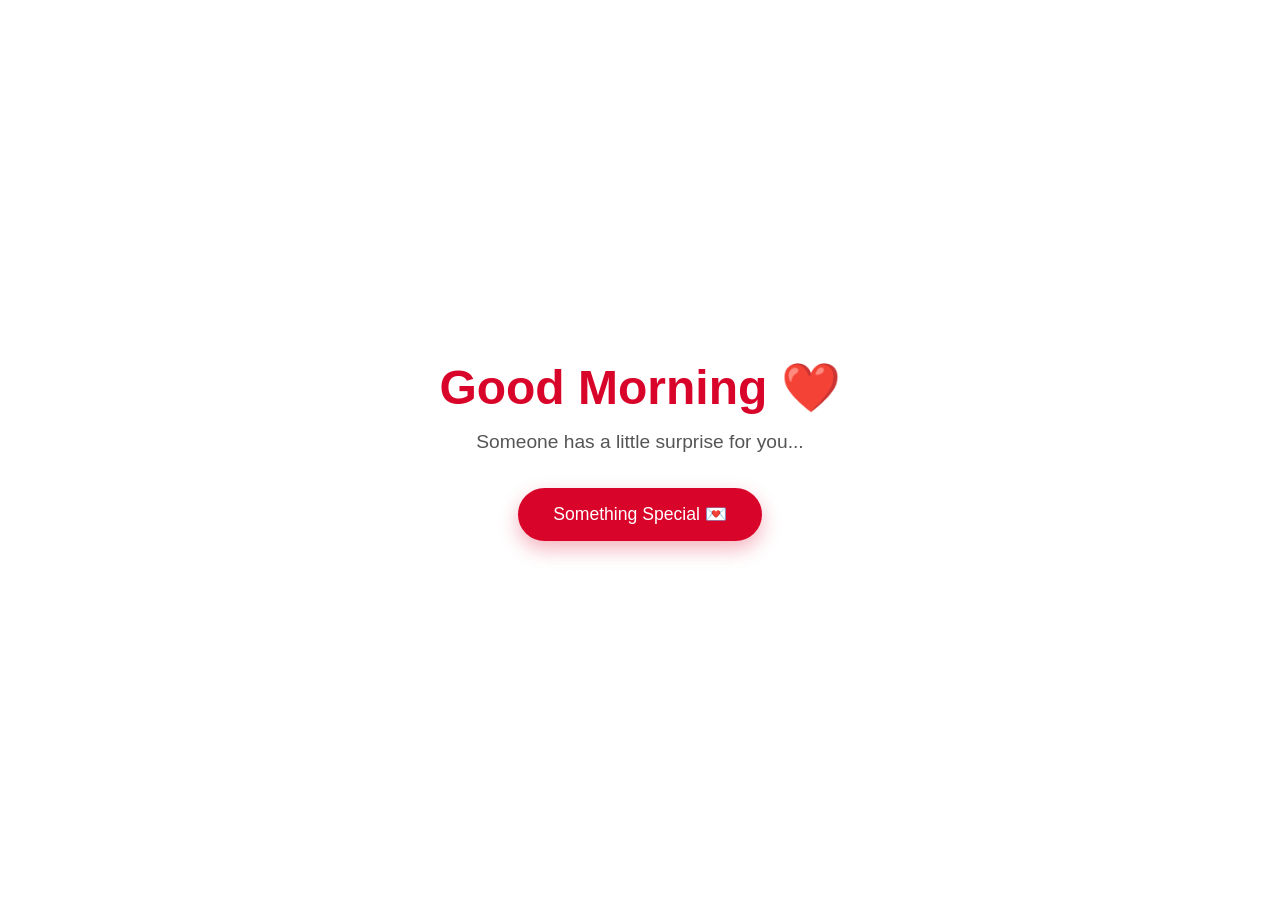
==== index.html @ 498e92ac "Add files via upload" ====
<!DOCTYPE html>
<html lang="en">
<head>
    <meta charset="UTF-8">
    <meta name="viewport" content="width=device-width, initial-scale=1.0">
    <title>Good Morning ❤️</title>
    <link rel="stylesheet" href="style.css">
</head>

<body>

    <div class="hearts"></div>

    <div class="container">
        <h1>Good Morning ❤️</h1>
        <p>Someone has a little surprise for you...</p>

        <button onclick="goToNextPage()">
            Something Special 💌
        </button>
    </div>

    <script src="script.js"></script>
</body>
</html>
---- style.css ----
* {
    margin: 0;
    padding: 0;
    box-sizing: border-box;
}

body {
    min-height: 100vh;
    background: #ffffff;
    color: #d90429;
    font-family: "Poppins", sans-serif;
    display: flex;
    justify-content: center;
    align-items: center;
    overflow: hidden;
    position: relative;
}

/* Main content */

.container {
    text-align: center;
    z-index: 10;
    padding: 30px;
}

.container h1 {
    font-size: 3rem;
    margin-bottom: 15px;
}

.container p {
    font-size: 1.2rem;
    margin-bottom: 35px;
    color: #555;
}

/* Buttons */

button {
    background: #d90429;
    color: white;
    border: none;
    padding: 16px 35px;
    border-radius: 50px;
    font-size: 1.1rem;
    cursor: pointer;
    box-shadow: 0 8px 20px rgba(217, 4, 41, 0.3);
    transition: 0.3s ease;
}

button:hover {
    transform: scale(1.08);
    background: #ef233c;
    box-shadow: 0 10px 25px rgba(217, 4, 41, 0.4);
}

.buttons {
    display: flex;
    justify-content: center;
    gap: 20px;
}

/* Floating hearts */

.heart {
    position: absolute;
    bottom: -50px;
    color: #d90429;
    font-size: 25px;
    animation: floatUp linear forwards;
    pointer-events: none;
    z-index: 1;
}

@keyframes floatUp {
    0% {
        transform: translateY(0) rotate(0deg);
        opacity: 0;
    }

    10% {
        opacity: 1;
    }

    100% {
        transform: translateY(-110vh) rotate(360deg);
        opacity: 0;
    }
}

/* Final page */

.final-page {
    background: #fff;
}

.final-container {
    text-align: center;
    z-index: 10;
    animation: appear 1.5s ease;
}

.final-container h1 {
    font-size: 4rem;
    color: #d90429;
    text-shadow: 0 5px 20px rgba(217, 4, 41, 0.2);
}

.final-container p {
    margin-top: 20px;
    font-size: 1.4rem;
    color: #555;
}

.big-heart {
    font-size: 100px;
    animation: heartbeat 1s infinite;
}

@keyframes heartbeat {
    0%, 100% {
        transform: scale(1);
    }

    50% {
        transform: scale(1.2);
    }
}

@keyframes appear {
    from {
        opacity: 0;
        transform: scale(0.5);
    }

    to {
        opacity: 1;
        transform: scale(1);
    }
}

/* Mobile */

@media (max-width: 600px) {

    .container h1 {
        font-size: 2.2rem;
    }

    .final-container h1 {
        font-size: 2.5rem;
    }

    .buttons {
        gap: 10px;
    }

    button {
        padding: 14px 25px;
        font-size: 1rem;
    }
}
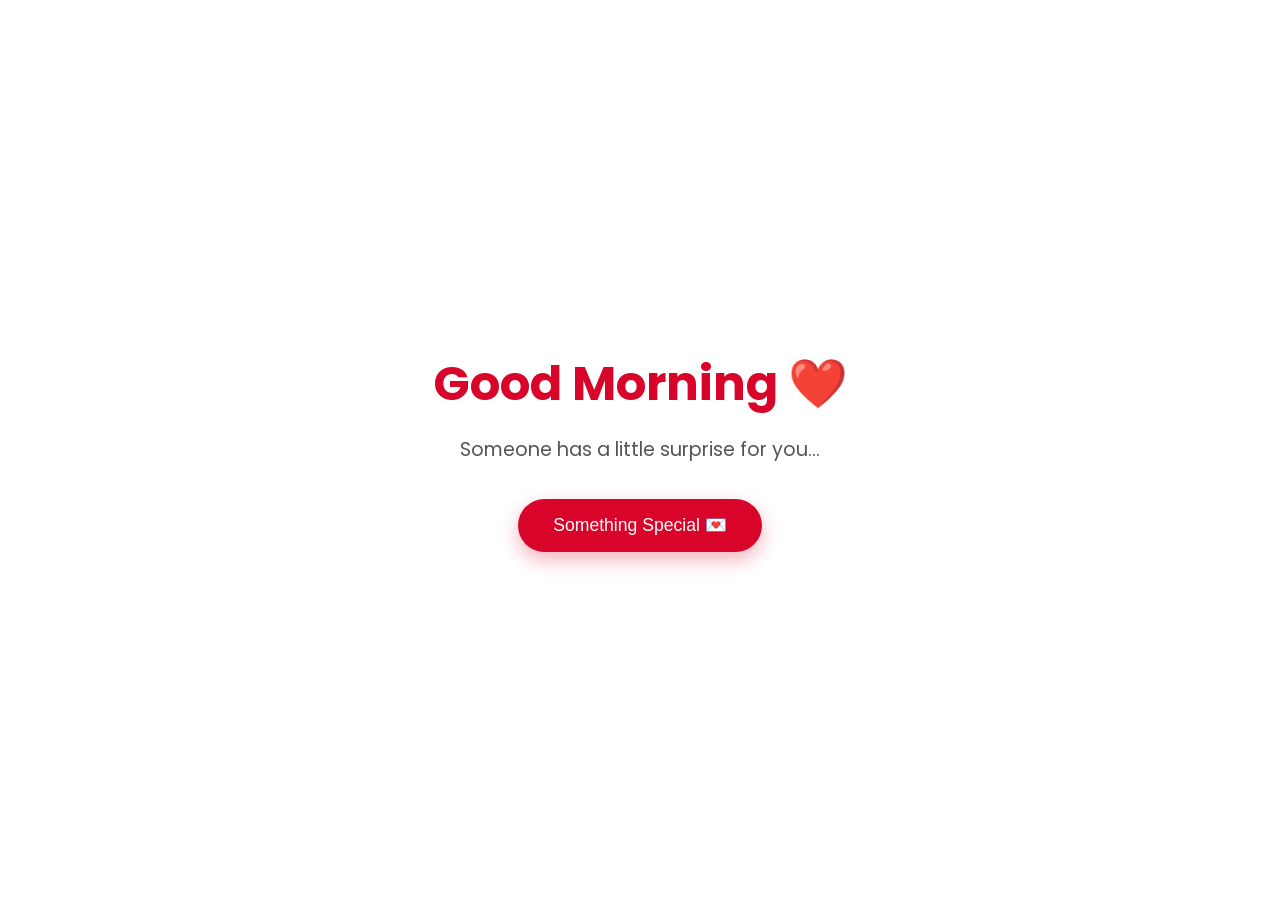
==== commit e6c315ab: "Enhance HTML with Google Fonts preconnect Added preconnect links for Google Fonts and updated styles" ====
--- a/index.html
+++ b/index.html
@@ -3,7 +3,14 @@
 <head>
     <meta charset="UTF-8">
     <meta name="viewport" content="width=device-width, initial-scale=1.0">
+
     <title>Good Morning ❤️</title>
+
+    <link rel="preconnect" href="https://fonts.googleapis.com">
+    <link rel="preconnect" href="https://fonts.gstatic.com" crossorigin>
+
+    <link href="https://fonts.googleapis.com/css2?family=Dancing+Script:wght@400;500;600;700&family=Poppins:wght@300;400;500;600&display=swap" rel="stylesheet">
+
     <link rel="stylesheet" href="style.css">
 </head>
 
@@ -22,4 +29,4 @@
 
     <script src="script.js"></script>
 </body>
-</html>+</html>
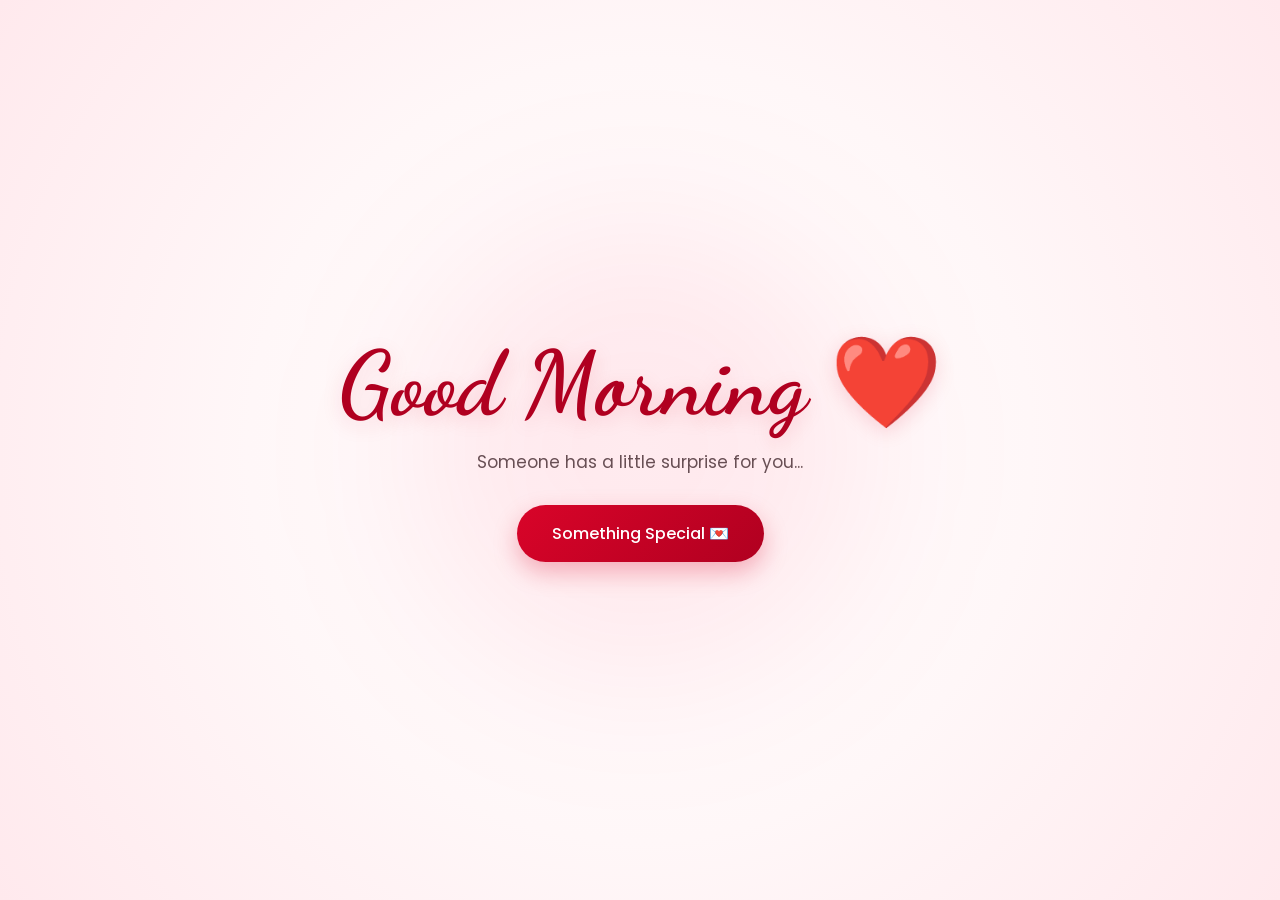
==== commit 565943f0: "Format HTML file for better readability" ====
--- a/index.html
+++ b/index.html
@@ -6,12 +6,12 @@
 
     <title>Good Morning ❤️</title>
 
-    <link rel="preconnect" href="https://fonts.googleapis.com">
-    <link rel="preconnect" href="https://fonts.gstatic.com" crossorigin>
+   <link rel="preconnect" href="https://fonts.googleapis.com">
+   <link rel="preconnect" href="https://fonts.gstatic.com" crossorigin>
 
-    <link href="https://fonts.googleapis.com/css2?family=Dancing+Script:wght@400;500;600;700&family=Poppins:wght@300;400;500;600&display=swap" rel="stylesheet">
+   <link href="https://fonts.googleapis.com/css2?family=Dancing+Script:wght@400;500;600;700&family=Poppins:wght@300;400;500;600&display=swap" rel="stylesheet">
 
-    <link rel="stylesheet" href="style.css">
+   <link rel="stylesheet" href="style.css">
 </head>
 
 <body>
--- a/style.css
+++ b/style.css
@@ -1,163 +1,784 @@
+/* =========================================
+   RESET
+========================================= */
+
 * {
     margin: 0;
     padding: 0;
     box-sizing: border-box;
 }
 
+
+/* =========================================
+   BODY
+========================================= */
+
 body {
     min-height: 100vh;
-    background: #ffffff;
+
+    background:
+        radial-gradient(
+            circle at center,
+            #ffffff 0%,
+            #fff7f8 50%,
+            #ffe9ed 100%
+        );
+
     color: #d90429;
+
     font-family: "Poppins", sans-serif;
+
     display: flex;
+
     justify-content: center;
     align-items: center;
+
     overflow: hidden;
+
     position: relative;
 }
 
-/* Main content */
+
+/* =========================================
+   SOFT BACKGROUND GLOW
+========================================= */
+
+body::before {
+    content: "";
+
+    position: absolute;
+
+    width: 450px;
+    height: 450px;
+
+    border-radius: 50%;
+
+    background: rgba(255, 0, 60, 0.08);
+
+    filter: blur(80px);
+
+    animation: softGlow 5s ease-in-out infinite;
+
+    pointer-events: none;
+}
+
+@keyframes softGlow {
+
+    0% {
+        transform: scale(0.8);
+        opacity: 0.5;
+    }
+
+    50% {
+        transform: scale(1.2);
+        opacity: 1;
+    }
+
+    100% {
+        transform: scale(0.8);
+        opacity: 0.5;
+    }
+}
+
+
+/* =========================================
+   MAIN CONTAINER
+========================================= */
 
 .container {
     text-align: center;
+
     z-index: 10;
+
     padding: 30px;
-}
+
+    width: 90%;
+
+    max-width: 750px;
+
+    animation: pageAppear 1.2s ease;
+}
+
+
+/* =========================================
+   HEADINGS
+========================================= */
 
 .container h1 {
-    font-size: 3rem;
+
+    font-family: "Dancing Script", cursive;
+
+    font-size: clamp(55px, 8vw, 90px);
+
+    font-weight: 700;
+
+    line-height: 1;
+
+    color: #b00020;
+
+    margin-bottom: 20px;
+
+    text-shadow:
+        0 5px 20px rgba(217, 4, 41, 0.15);
+}
+
+
+/* =========================================
+   PARAGRAPHS
+========================================= */
+
+.container p {
+
+    font-size: 17px;
+
+    color: #684f54;
+
+    margin-bottom: 30px;
+
+    font-weight: 400;
+}
+
+
+/* =========================================
+   SMALL TEXT
+========================================= */
+
+.tiny-text {
+
+    text-transform: uppercase;
+
+    letter-spacing: 4px;
+
+    font-size: 11px !important;
+
+    color: #a78388 !important;
+
+    margin-bottom: 15px !important;
+}
+
+
+/* =========================================
+   MAIN BUTTON
+========================================= */
+
+button {
+
+    background:
+        linear-gradient(
+            135deg,
+            #d90429,
+            #b00020
+        );
+
+    color: white;
+
+    border: none;
+
+    padding: 16px 35px;
+
+    border-radius: 50px;
+
+    font-family: "Poppins", sans-serif;
+
+    font-size: 16px;
+
+    font-weight: 500;
+
+    cursor: pointer;
+
+    box-shadow:
+        0 10px 25px rgba(217, 4, 41, 0.28);
+
+    transition:
+        transform 0.3s ease,
+        box-shadow 0.3s ease,
+        background 0.3s ease;
+}
+
+
+button:hover {
+
+    transform: scale(1.08) translateY(-3px);
+
+    background:
+        linear-gradient(
+            135deg,
+            #ef233c,
+            #d90429
+        );
+
+    box-shadow:
+        0 15px 35px rgba(217, 4, 41, 0.35);
+}
+
+
+button:active {
+
+    transform: scale(0.95);
+}
+
+
+/* =========================================
+   BUTTON HINT
+========================================= */
+
+.hint {
+
+    margin-top: 18px !important;
+
+    font-size: 11px !important;
+
+    color: #aa8b90 !important;
+}
+
+
+/* =========================================
+   FLOATING HEARTS
+========================================= */
+
+.heart {
+
+    position: absolute;
+
+    bottom: -60px;
+
+    color: #d90429;
+
+    font-size: 25px;
+
+    animation:
+        floatUp linear forwards;
+
+    pointer-events: none;
+
+    z-index: 2;
+
+    user-select: none;
+}
+
+
+@keyframes floatUp {
+
+    0% {
+
+        transform:
+            translateY(0)
+            rotate(0deg)
+            scale(0.7);
+
+        opacity: 0;
+    }
+
+    10% {
+
+        opacity: 0.8;
+    }
+
+    50% {
+
+        opacity: 1;
+    }
+
+    100% {
+
+        transform:
+            translateY(-115vh)
+            rotate(360deg)
+            scale(1.2);
+
+        opacity: 0;
+    }
+}
+
+
+/* =========================================
+   DATE QUESTION PAGE
+========================================= */
+
+.date-heart {
+
+    font-size: 75px;
+
     margin-bottom: 15px;
-}
-
-.container p {
-    font-size: 1.2rem;
-    margin-bottom: 35px;
-    color: #555;
-}
-
-/* Buttons */
-
-button {
+
+    animation: heartbeat 1.2s infinite;
+
+    display: inline-block;
+}
+
+
+.date-question {
+
+    font-family: "Dancing Script", cursive !important;
+
+    font-size: clamp(45px, 7vw, 75px) !important;
+
+    line-height: 1.05;
+
+    margin-bottom: 18px !important;
+}
+
+
+.date-message {
+
+    font-family: "Poppins", sans-serif;
+
+    font-size: 16px !important;
+
+    color: #765b60 !important;
+
+    margin-bottom: 35px !important;
+}
+
+
+/* =========================================
+   YES / NO AREA
+========================================= */
+
+.date-buttons {
+
+    position: relative;
+
+    min-height: 100px;
+
+    display: flex;
+
+    align-items: center;
+
+    justify-content: center;
+
+    gap: 25px;
+
+    z-index: 20;
+}
+
+
+/* =========================================
+   YES BUTTON
+========================================= */
+
+.yes-button {
+
+    background:
+        linear-gradient(
+            135deg,
+            #d90429,
+            #b00020
+        );
+
+    transition:
+        transform 0.4s ease,
+        box-shadow 0.4s ease;
+
+    position: relative;
+
+    z-index: 5;
+}
+
+
+/* =========================================
+   NO BUTTON
+========================================= */
+
+.no-button {
+
+    background: white;
+
+    color: #b00020;
+
+    border: 2px solid #d90429;
+
+    box-shadow:
+        0 5px 15px rgba(217, 4, 41, 0.15);
+
+    position: relative;
+
+    z-index: 10;
+
+    transition:
+        left 0.25s ease,
+        top 0.25s ease,
+        transform 0.3s ease;
+}
+
+
+.no-button:hover {
+
+    background: #fff;
+
+    color: #d90429;
+}
+
+
+/* =========================================
+   DATE MESSAGE
+========================================= */
+
+.date-hint {
+
+    margin-top: 25px !important;
+
+    font-size: 12px !important;
+
+    color: #a78388 !important;
+}
+
+
+/* =========================================
+   FINAL PAGE
+========================================= */
+
+.final-page {
+
+    width: 100%;
+
+    height: 100vh;
+
+    background:
+        radial-gradient(
+            circle at center,
+            #ffffff 0%,
+            #fff4f6 45%,
+            #ffdfe5 100%
+        );
+
+    display: flex;
+
+    justify-content: center;
+
+    align-items: center;
+
+    position: relative;
+
+    overflow: hidden;
+}
+
+
+/* =========================================
+   FINAL GLOW
+========================================= */
+
+.final-page::before {
+
+    content: "";
+
+    position: absolute;
+
+    width: 700px;
+
+    height: 700px;
+
+    border-radius: 50%;
+
+    background:
+        rgba(255, 0, 50, 0.10);
+
+    filter: blur(100px);
+
+    animation:
+        finalGlow 4s infinite alternate;
+}
+
+
+@keyframes finalGlow {
+
+    from {
+        transform: scale(0.8);
+    }
+
+    to {
+        transform: scale(1.2);
+    }
+}
+
+
+/* =========================================
+   FINAL CONTENT
+========================================= */
+
+.final-container {
+
+    text-align: center;
+
+    z-index: 10;
+
+    width: 90%;
+
+    max-width: 900px;
+
+    animation:
+        finalAppear 1.5s ease;
+}
+
+
+@keyframes finalAppear {
+
+    from {
+
+        opacity: 0;
+
+        transform:
+            scale(0.5)
+            translateY(30px);
+    }
+
+    to {
+
+        opacity: 1;
+
+        transform:
+            scale(1)
+            translateY(0);
+    }
+}
+
+
+/* =========================================
+   GIANT HEART
+========================================= */
+
+.big-heart {
+
+    font-size: clamp(100px, 16vw, 190px);
+
+    display: inline-block;
+
+    animation:
+        giantHeartbeat 1.2s infinite;
+
+    filter:
+        drop-shadow(
+            0 10px 25px
+            rgba(176, 0, 32, 0.25)
+        );
+
+    margin-bottom: 10px;
+}
+
+
+@keyframes giantHeartbeat {
+
+    0%,
+    100% {
+        transform: scale(1);
+    }
+
+    25% {
+        transform: scale(1.15);
+    }
+
+    40% {
+        transform: scale(1);
+    }
+
+    60% {
+        transform: scale(1.12);
+    }
+}
+
+
+/* =========================================
+   FINAL HEADING
+========================================= */
+
+.final-container h1 {
+
+    font-family:
+        "Dancing Script",
+        cursive;
+
+    font-size:
+        clamp(55px, 9vw, 110px);
+
+    line-height: 0.9;
+
+    font-weight: 700;
+
+    color: #b00020;
+
+    text-shadow:
+        0 8px 25px
+        rgba(176, 0, 32, 0.20);
+
+    margin-bottom: 25px;
+}
+
+
+/* =========================================
+   FINAL PARAGRAPH
+========================================= */
+
+.final-container p {
+
+    font-family: "Dancing Script", cursive;
+
+    margin-top: 15px;
+
+    font-size: 28px;
+
+    color: #704f55;
+}
+
+
+/* =========================================
+   HEART LINE
+========================================= */
+
+.heart-line {
+
+    color: #d90429;
+
+    font-size: 18px;
+
+    letter-spacing: 3px;
+
+    margin: 20px 0;
+}
+
+
+/* =========================================
+   MINI HEARTS
+========================================= */
+
+.mini-hearts {
+
+    font-size: 25px;
+
+    letter-spacing: 5px;
+
+    margin-top: 20px;
+
+    animation:
+        miniFloat 2s ease-in-out infinite;
+}
+
+
+@keyframes miniFloat {
+
+    0%,
+    100% {
+        transform: translateY(0);
+    }
+
+    50% {
+        transform: translateY(-8px);
+    }
+}
+
+
+/* =========================================
+   REPLAY BUTTON
+========================================= */
+
+.replay-button {
+
+    margin-top: 25px;
+
+    padding: 11px 25px;
+
+    background: transparent;
+
+    border: 1px solid #d90429;
+
+    color: #b00020;
+
+    font-size: 13px;
+}
+
+
+.replay-button:hover {
+
     background: #d90429;
+
     color: white;
-    border: none;
-    padding: 16px 35px;
-    border-radius: 50px;
-    font-size: 1.1rem;
-    cursor: pointer;
-    box-shadow: 0 8px 20px rgba(217, 4, 41, 0.3);
-    transition: 0.3s ease;
-}
-
-button:hover {
-    transform: scale(1.08);
-    background: #ef233c;
-    box-shadow: 0 10px 25px rgba(217, 4, 41, 0.4);
-}
-
-.buttons {
-    display: flex;
-    justify-content: center;
-    gap: 20px;
-}
-
-/* Floating hearts */
-
-.heart {
-    position: absolute;
-    bottom: -50px;
-    color: #d90429;
-    font-size: 25px;
-    animation: floatUp linear forwards;
-    pointer-events: none;
-    z-index: 1;
-}
-
-@keyframes floatUp {
-    0% {
-        transform: translateY(0) rotate(0deg);
+}
+
+
+/* =========================================
+   PAGE ANIMATION
+========================================= */
+
+@keyframes pageAppear {
+
+    from {
+
         opacity: 0;
-    }
-
-    10% {
+
+        transform:
+            translateY(25px)
+            scale(0.95);
+    }
+
+    to {
+
         opacity: 1;
-    }
-
-    100% {
-        transform: translateY(-110vh) rotate(360deg);
-        opacity: 0;
-    }
-}
-
-/* Final page */
-
-.final-page {
-    background: #fff;
-}
-
-.final-container {
-    text-align: center;
-    z-index: 10;
-    animation: appear 1.5s ease;
-}
-
-.final-container h1 {
-    font-size: 4rem;
-    color: #d90429;
-    text-shadow: 0 5px 20px rgba(217, 4, 41, 0.2);
-}
-
-.final-container p {
-    margin-top: 20px;
-    font-size: 1.4rem;
-    color: #555;
-}
-
-.big-heart {
-    font-size: 100px;
-    animation: heartbeat 1s infinite;
-}
-
-@keyframes heartbeat {
-    0%, 100% {
-        transform: scale(1);
-    }
-
-    50% {
-        transform: scale(1.2);
-    }
-}
-
-@keyframes appear {
-    from {
-        opacity: 0;
-        transform: scale(0.5);
-    }
-
-    to {
-        opacity: 1;
-        transform: scale(1);
-    }
-}
-
-/* Mobile */
+
+        transform:
+            translateY(0)
+            scale(1);
+    }
+}
+
+
+/* =========================================
+   MOBILE
+========================================= */
 
 @media (max-width: 600px) {
 
+    .container {
+
+        padding: 20px;
+    }
+
+
     .container h1 {
-        font-size: 2.2rem;
-    }
+
+        font-size: 55px;
+    }
+
+
+    .container p {
+
+        font-size: 15px;
+    }
+
+
+    .date-question {
+
+        font-size: 48px !important;
+    }
+
+
+    .date-buttons {
+
+        gap: 12px;
+    }
+
+
+    button {
+
+        padding: 14px 25px;
+
+        font-size: 14px;
+    }
+
 
     .final-container h1 {
-        font-size: 2.5rem;
-    }
-
-    .buttons {
-        gap: 10px;
-    }
-
-    button {
-        padding: 14px 25px;
-        font-size: 1rem;
-    }
-}+
+        font-size: 58px;
+    }
+
+
+    .final-container p {
+
+        font-size: 23px;
+    }
+
+
+    .heart-line {
+
+        font-size: 13px;
+    }
+
+}
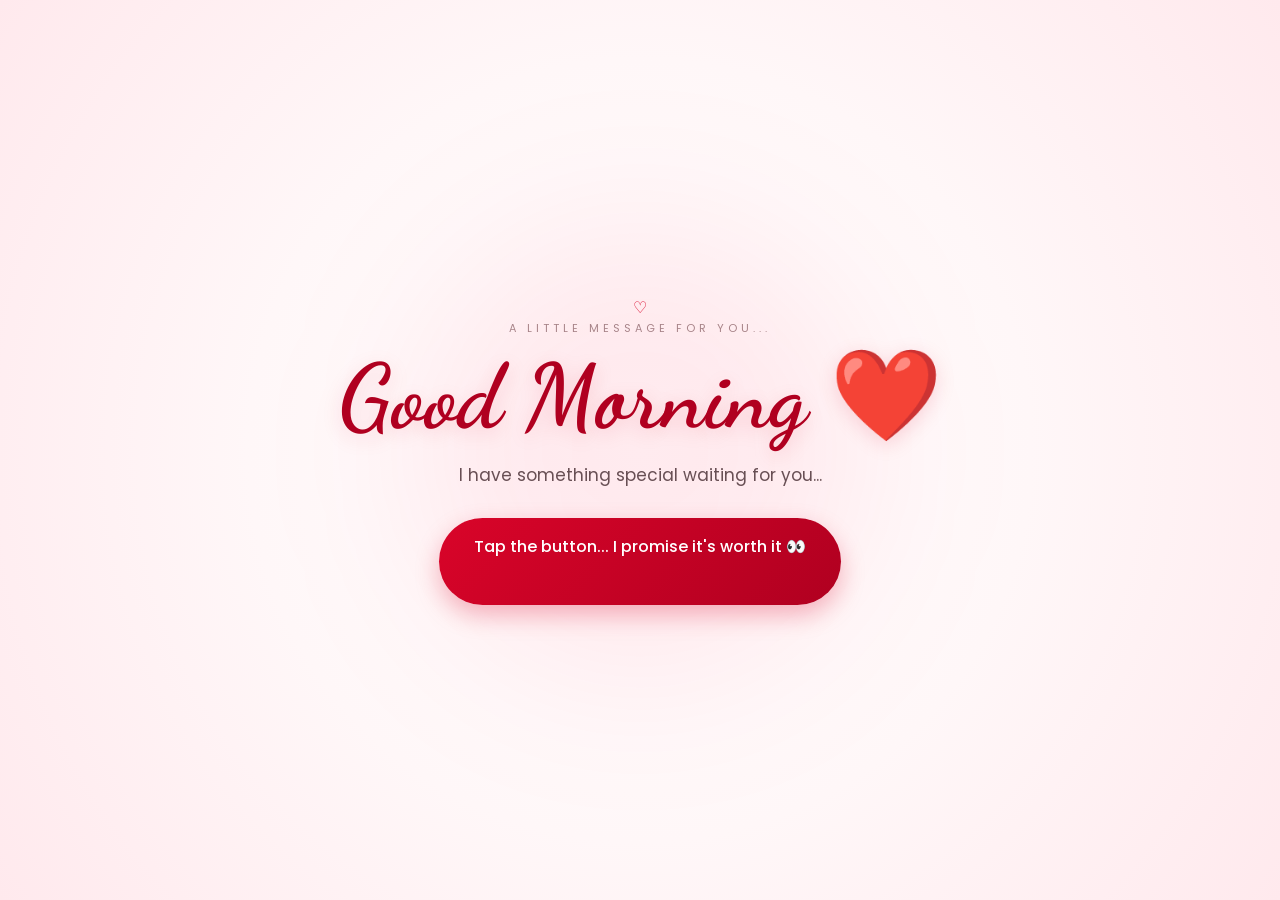
==== commit a9723a68: "Refactor index.html for better structure and content Updated HTML structure and content for improved" ====
--- a/index.html
+++ b/index.html
@@ -1,32 +1,86 @@
 <!DOCTYPE html>
 <html lang="en">
+
 <head>
+
     <meta charset="UTF-8">
-    <meta name="viewport" content="width=device-width, initial-scale=1.0">
+
+    <meta
+        name="viewport"
+        content="width=device-width, initial-scale=1.0"
+    >
 
     <title>Good Morning ❤️</title>
 
-   <link rel="preconnect" href="https://fonts.googleapis.com">
-   <link rel="preconnect" href="https://fonts.gstatic.com" crossorigin>
 
-   <link href="https://fonts.googleapis.com/css2?family=Dancing+Script:wght@400;500;600;700&family=Poppins:wght@300;400;500;600&display=swap" rel="stylesheet">
+    <!-- Google Fonts -->
 
-   <link rel="stylesheet" href="style.css">
+    <link rel="preconnect" href="https://fonts.googleapis.com">
+
+    <link
+        rel="preconnect"
+        href="https://fonts.gstatic.com"
+        crossorigin
+    >
+
+    <link
+        href="https://fonts.googleapis.com/css2?family=Dancing+Script:wght@400;500;600;700&family=Poppins:wght@300;400;500;600&display=swap"
+        rel="stylesheet"
+    >
+
+
+    <link rel="stylesheet" href="style.css">
+
 </head>
+
 
 <body>
 
+
     <div class="hearts"></div>
 
-    <div class="container">
-        <h1>Good Morning ❤️</h1>
-        <p>Someone has a little surprise for you...</p>
 
-        <button onclick="goToNextPage()">
+    <main class="container">
+
+
+        <div class="small-heart">
+            ♡
+        </div>
+
+
+        <p class="tiny-text">
+            A little message for you...
+        </p>
+
+
+        <h1>
+            Good Morning
+            ❤️
+        </h1>
+
+
+        <p>
+            I have something special waiting for you...
+        </p>
+
+
+        <button
+            onclick="goToPage2()>
+
             Something Special 💌
+
         </button>
-    </div>
+
+        <p class="hint">
+            Tap the button... I promise it's worth it 👀
+        </p>
+
+
+    </main>
+
 
     <script src="script.js"></script>
+
 </body>
+
 </html>
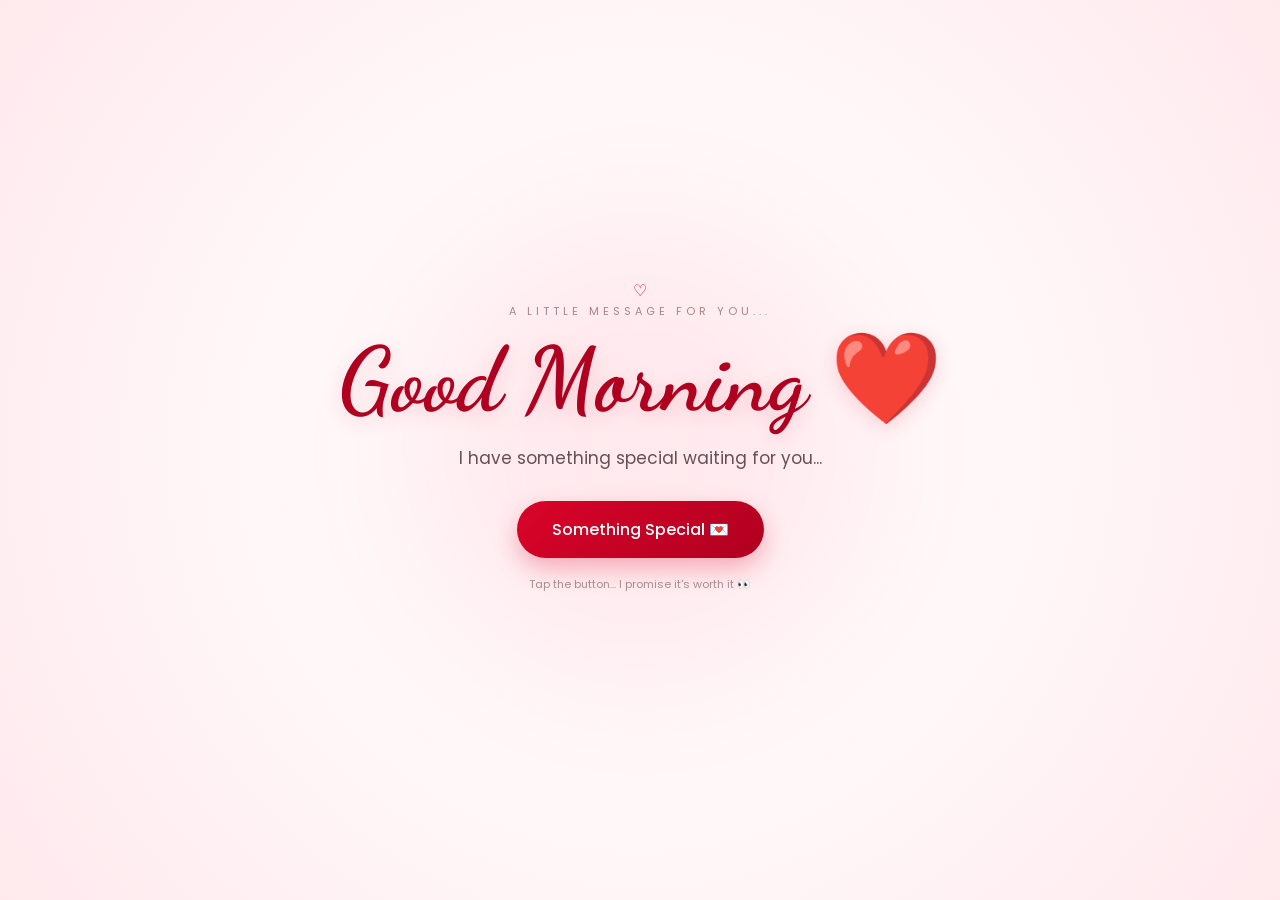
==== commit 58cdafcb: "Fix HTML formatting and structure" ====
--- a/index.html
+++ b/index.html
@@ -65,7 +65,7 @@
 
 
         <button
-            onclick="goToPage2()>
+            onclick="goToPage2()">
 
             Something Special 💌
 
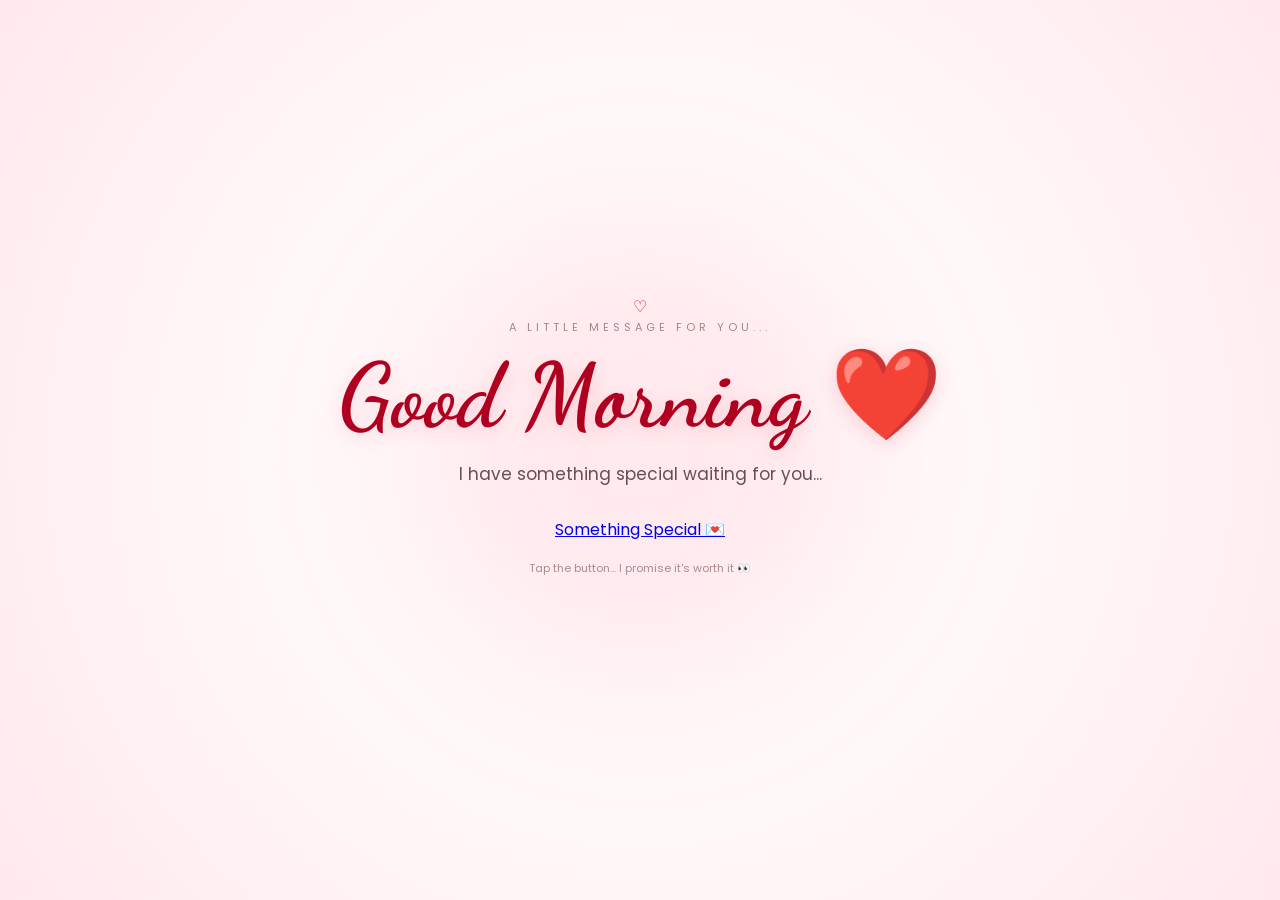
==== commit b99239d3: "Update button to link for page navigation Replaced button with a direct link to page2.html." ====
--- a/index.html
+++ b/index.html
@@ -2,82 +2,56 @@
 <html lang="en">
 
 <head>
-
     <meta charset="UTF-8">
 
-    <meta
-        name="viewport"
-        content="width=device-width, initial-scale=1.0"
-    >
+    <meta name="viewport" content="width=device-width, initial-scale=1.0">
 
     <title>Good Morning ❤️</title>
 
-
     <!-- Google Fonts -->
-
     <link rel="preconnect" href="https://fonts.googleapis.com">
-
-    <link
-        rel="preconnect"
-        href="https://fonts.gstatic.com"
-        crossorigin
-    >
+    <link rel="preconnect" href="https://fonts.gstatic.com" crossorigin>
 
     <link
         href="https://fonts.googleapis.com/css2?family=Dancing+Script:wght@400;500;600;700&family=Poppins:wght@300;400;500;600&display=swap"
         rel="stylesheet"
     >
 
-
     <link rel="stylesheet" href="style.css">
-
 </head>
-
 
 <body>
 
-
     <div class="hearts"></div>
 
-
     <main class="container">
-
 
         <div class="small-heart">
             ♡
         </div>
 
-
         <p class="tiny-text">
             A little message for you...
         </p>
 
-
         <h1>
-            Good Morning
-            ❤️
+            Good Morning ❤️
         </h1>
-
 
         <p>
             I have something special waiting for you...
         </p>
 
-
-        <button
-            onclick="goToPage2()">
-
+        <!-- DIRECT LINK TO PAGE 2 -->
+        <a href="page2.html" class="main-button">
             Something Special 💌
-
-        </button>
+        </a>
 
         <p class="hint">
             Tap the button... I promise it's worth it 👀
         </p>
 
-
     </main>
-
 
     <script src="script.js"></script>
 
